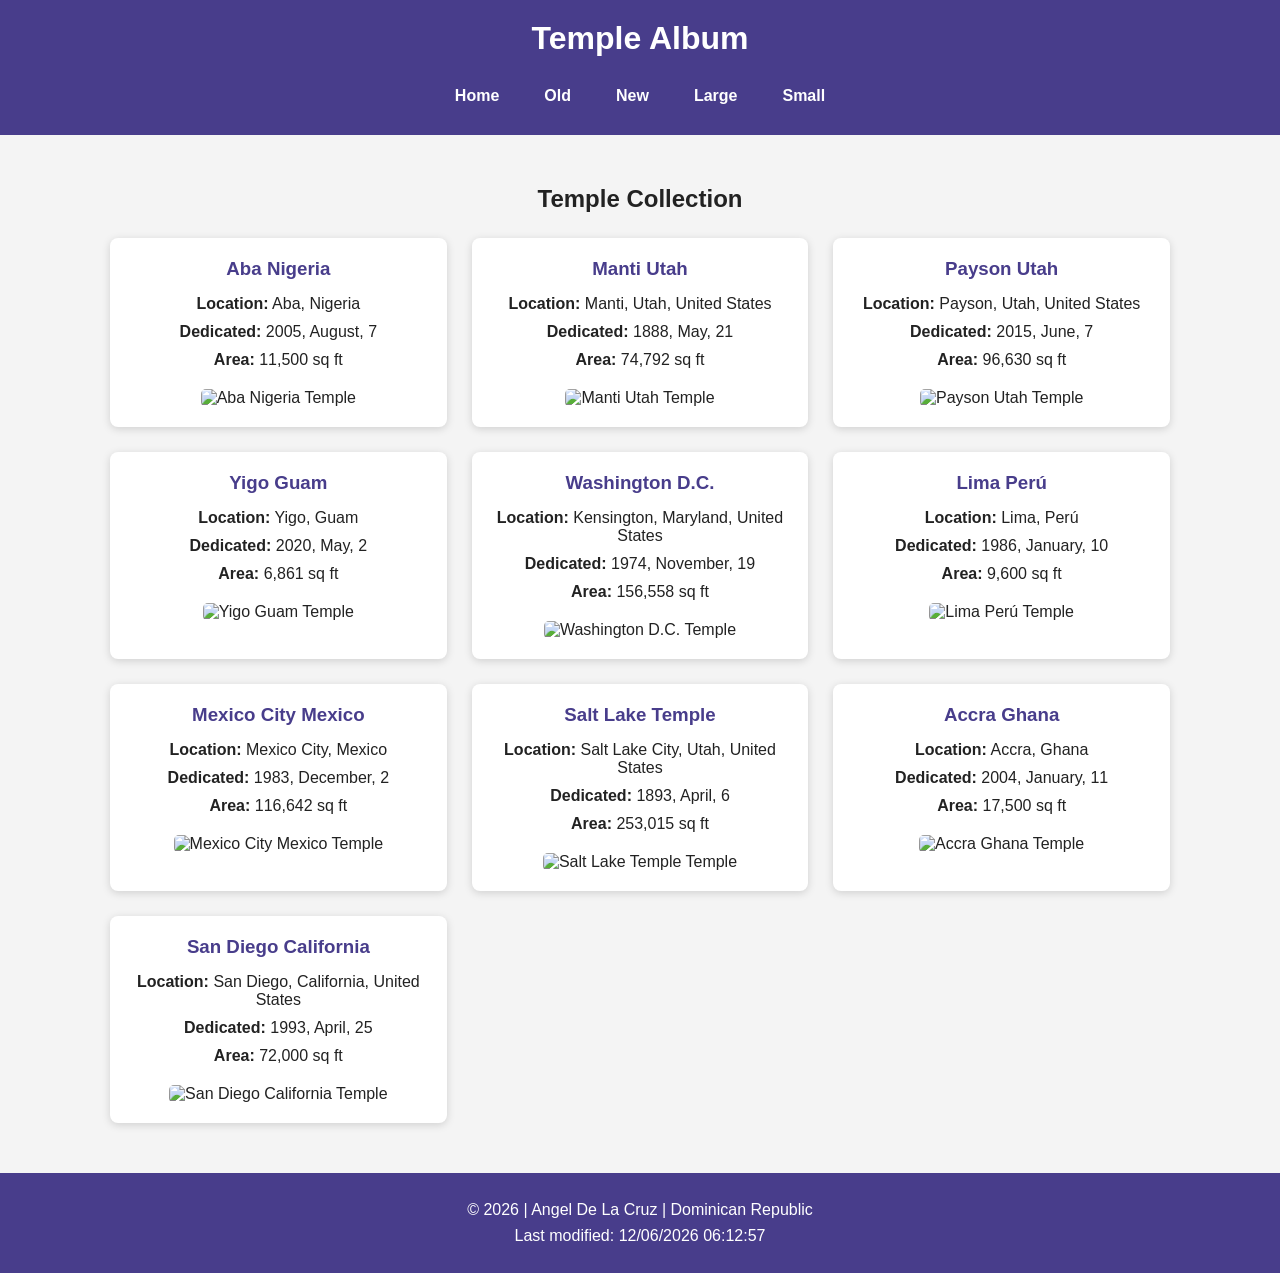
==== filtered-temples.html @ 86a8a16e "sync the changes to github" ====
<!DOCTYPE html>
<html lang="en">
<head>
    <meta charset="UTF-8">
    <meta name="viewport" content="width=device-width, initial-scale=1.0">
    <meta name="description" content="Temple Album with dynamically filtered temples">
    <meta name="author" content="Angel De La Cruz">

    <title>Filtered Temple Album</title>

    <link rel="stylesheet" href="styles/filtered-temples.css">
    <script src="scripts/filtered-temples.js" defer></script>
</head>

<body>
    <header>
        <h1>Temple Album</h1>

        <nav>
            <a href="#" id="home">Home</a>
            <a href="#" id="old">Old</a>
            <a href="#" id="new">New</a>
            <a href="#" id="large">Large</a>
            <a href="#" id="small">Small</a>
        </nav>
    </header>

    <main>
        <h2>Temple Collection</h2>

        <section class="temples" id="temples-container">
            <!-- JavaScript will generate temple cards here -->
        </section>
    </main>

    <footer>
        <p>
            &copy; <span id="currentyear"></span>
            | Angel De La Cruz | Dominican Republic
        </p>

        <p>Last modified: <span id="lastModified"></span></p>
    </footer>
</body>
</html>
---- styles/filtered-temples.css ----
* {
    margin: 0;
    padding: 0;
    box-sizing: border-box;
}

body {
    font-family: Arial, Helvetica, sans-serif;
    background-color: #f4f4f4;
    color: #222;
}

header {
    background-color: #483d8b;
    color: white;
    padding: 20px;
    text-align: center;
}

header h1 {
    margin-bottom: 20px;
}

nav {
    display: flex;
    justify-content: center;
    flex-wrap: wrap;
    gap: 25px;
}

nav a {
    color: white;
    text-decoration: none;
    font-weight: bold;
    padding: 10px;
}

nav a:hover {
    background-color: #e9c46a;
    color: black;
    border-radius: 5px;
}

main {
    max-width: 1100px;
    margin: 30px auto;
    padding: 20px;
}

main h2 {
    text-align: center;
    margin-bottom: 25px;
}

.temples {
    display: grid;
    grid-template-columns: repeat(auto-fit, minmax(250px, 1fr));
    gap: 25px;
}

.temple-card {
    background-color: white;
    padding: 20px;
    border-radius: 8px;
    text-align: center;
    box-shadow: 0 2px 8px rgba(0, 0, 0, 0.15);
}

.temple-card h3 {
    color: #483d8b;
    margin-bottom: 15px;
}

.temple-card p {
    margin-bottom: 10px;
}

.temple-card img {
    width: 100%;
    height: 180px;
    object-fit: cover;
    margin-top: 10px;
    border-radius: 5px;
}

footer {
    background-color: #483d8b;
    color: white;
    text-align: center;
    padding: 20px;
    margin-top: 30px;
}

footer p {
    margin: 8px;
}

/* Larger screens */
@media screen and (min-width: 700px) {
    .temples {
        grid-template-columns: repeat(3, 1fr);
    }
}
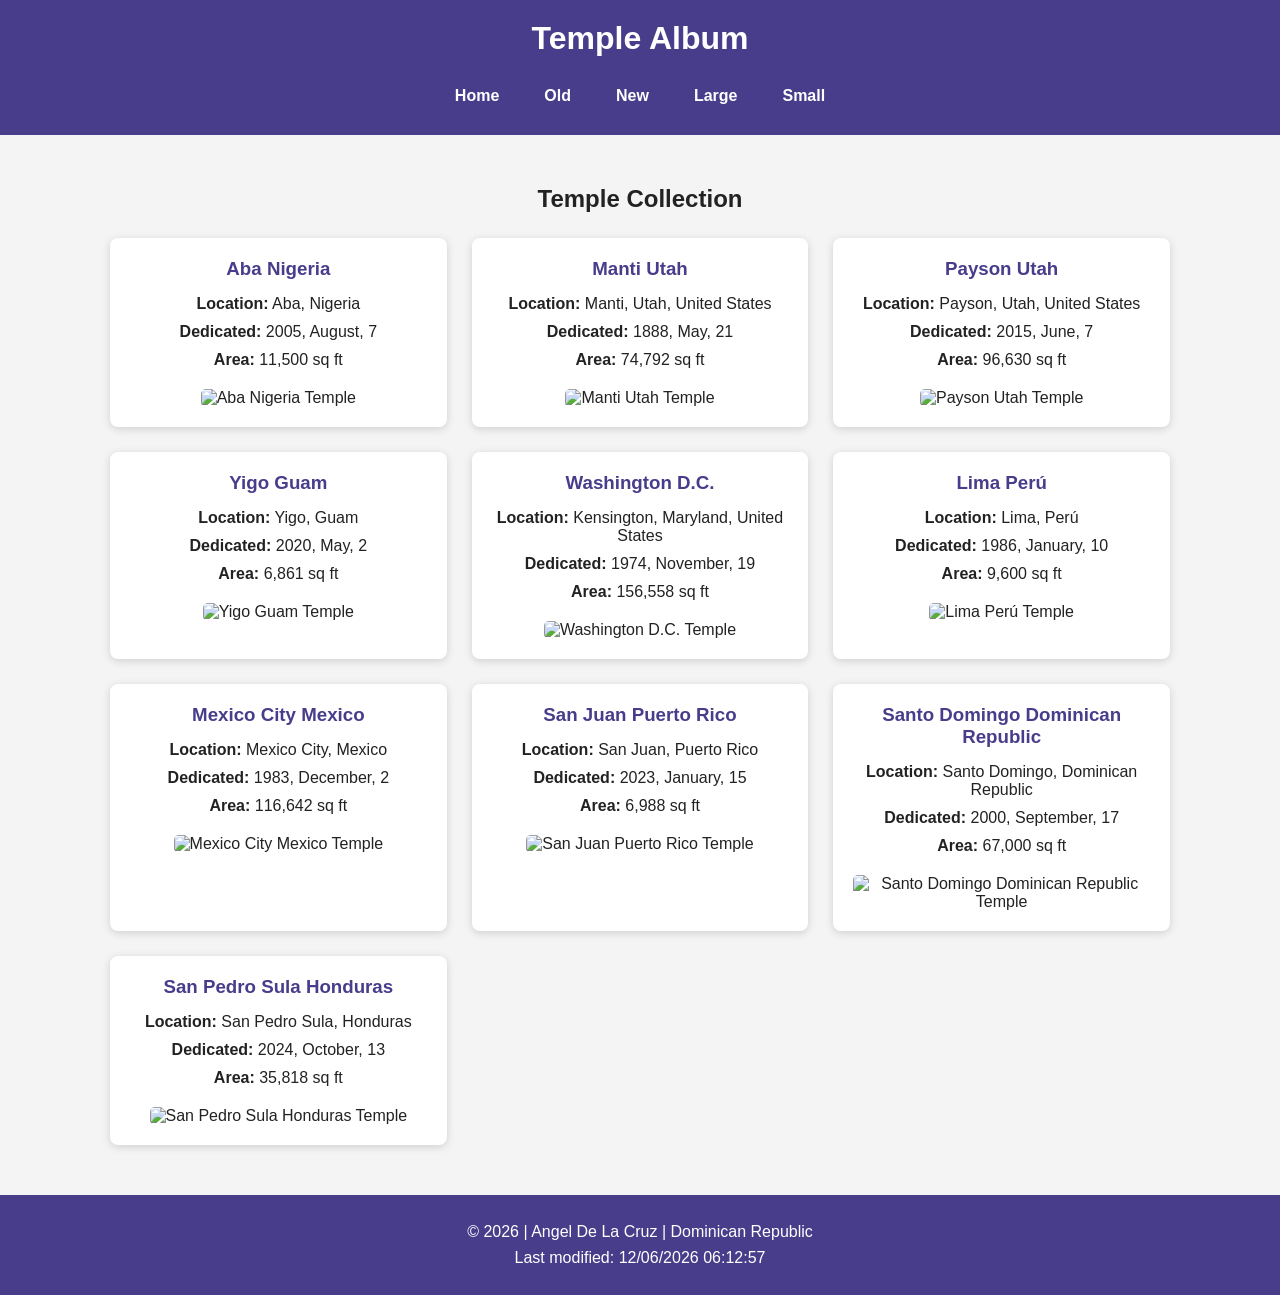
==== commit 9ec062a2: "sync the changes to github" ====
--- a/filtered-temples.html
+++ b/filtered-temples.html
@@ -4,7 +4,7 @@
 <head>
     <meta charset="UTF-8">
     <meta name="viewport" content="width=device-width, initial-scale=1.0">
-    <meta name="description" content="Temple Album with dynamically filtered temples">
+    <meta name="description" content="This is a temple album page that displays a collection of temples with filtering options.">
     <meta name="author" content="Angel De La Cruz">
 
     <title>Filtered Temple Album</title>
